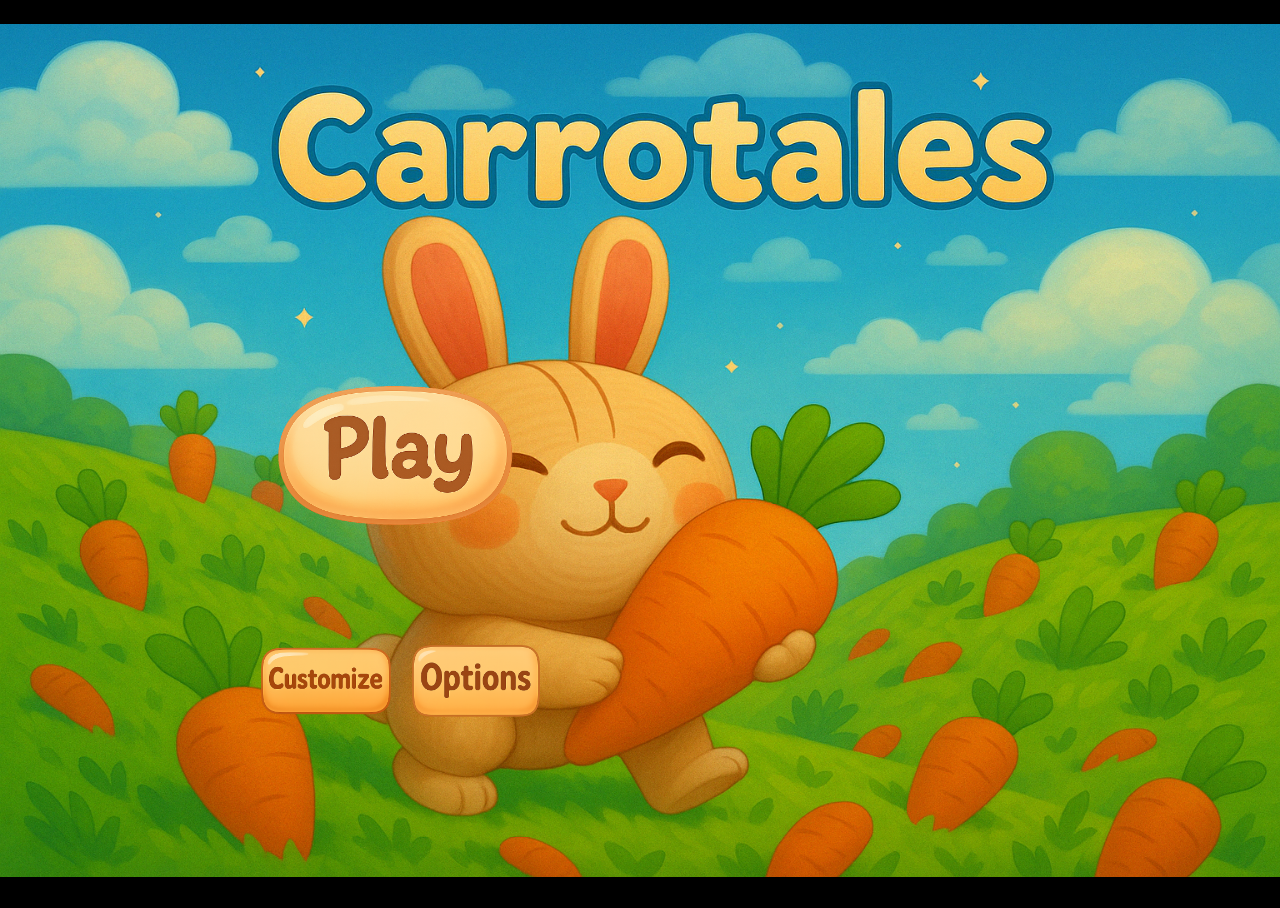
==== index.html @ 2b21bd96 "Add files via upload" ====
<!DOCTYPE html>
<html>
  <head>
    <meta charset="UTF-8" />
    <title>Carotales</title>
    <link rel="icon" type="image/png" href="images/fav.png">
    <script src="https://cdn.jsdelivr.net/npm/canvas-confetti@1.4.0/dist/confetti.browser.min.js"></script>
    <style>

    @font-face {
      font-family: 'MyGameFont';
      src: url('images/Londrina.otf') format('truetype');
      font-weight: normal;
      font-style: normal;
      
    }
      html, body {
        font-family: 'MyGameFont', sans-serif;
        width: 100%;
        height: 100%;
        margin: 0;
        overflow: hidden;
        font-size: 35px;
        padding: 0;
      }
      body{background: url('./images/carotales.png') no-repeat center center fixed;
      background-color: #000;     
      background-size: contain;}
      #renderCanvas {
        width: 100%;
        height: 100%;
        z-index: 0;
        touch-action: none;
      }
      #timerDisplay {
        display : none
      }
      #menu {
  position: absolute;
  left: 20%;            /* déplace tout le menu à gauche */
  top: 35%;
  display: flex;
  flex-direction: column;
  align-items: flex-start;
  z-index: 100;
}
      #shopInterface {
      position: absolute;
      inset: 0;
      z-index: 200;
      background: rgba(0, 0, 0, 0.5);
      display: none; 
      flex-direction: row;
    }
    #shopInterface.show {
  display: flex; 
}

      #shopInterface .shop-left {
        flex: 1;
        background: url('images/shop.png') no-repeat center center;
        background-size: cover;
      }

      #shopInterface .shop-right {
        flex: 1;
        display: flex;
        flex-direction: column;
        align-items: flex-start;
        justify-content: flex-start;
        padding: 30px;
        overflow-y: auto;
      }
      #shopInterface.show .shop-right {
        height: 100%;
        box-sizing: border-box;
        

        padding: 10% 30px;
        
        display: flex;
        flex-direction: column;
        justify-content: space-between;
        align-items: center;
      }

      .shop-right .item {
        position: relative; 
        flex: 0 0 auto;
        width: 60%;
        margin: 0;
      }
      .shop-right .item img {
        transition: transform 0.2s ease;
      }
      .shop-right .item:hover img {
        transform: scale(1.1);
      }

      .shop-right .item .tooltip {
        position: absolute;
        bottom: 100%;
        left: 50%;
        transform: translateX(-50%);
        margin-bottom: 8px;
        padding: 6px 10px;
        background: rgba(0, 0, 0, 0.85);
        color: #fff;
        font-size: 14px;
        white-space: nowrap;
        border-radius: 4px;
        
        opacity: 0;
        pointer-events: none;
        transition: opacity 0.2s ease;
        z-index: 10;

        
        font-size: 20px;
        line-height: 1.4;
        padding: 10px 14px;
        min-width: 120px;
        text-align: center;
        border-radius: 6px;
      }

      .shop-right .item:hover .tooltip {
        opacity: 1;
      }

      #shopInterface .item {
        display: flex;
        align-items: center;
        margin-bottom: 20px;
      }
      #shopInterface .item img {
        width: 64px;
        height: 64px;
        margin-right: 15px;
        border-radius: 8px;
        box-shadow: 0 0 8px rgba(0,0,0,0.6);
      }
      #shopInterface .item button {
        flex: 1;
        padding: 10px 15px;
        font-size: 16px;
        cursor: pointer;
        border: none;
        border-radius: 5px;
        background: #ff8c00;
        color: #fff;
        transition: background .2s;
      }
      #shopInterface .item button:hover {
        background: #e07b00;
      }
      #scoreDisplay, #timerDisplay {
        position: absolute;
        top: 10px;
        right: 10px;
        z-index: 100;
        background: rgba(0, 0, 0, 0.5);
        padding: 10px;
        border-radius: 5px;
        color: white;
      }
      #timerDisplay {
        top: 60px;
      }
      #playButton {
  width: 280px;          /* taille souhaitée */
  margin-bottom: 16px;   /* espace sous Play */
}
    #playButton:hover { transform: scale(1.05); }
    #playButton:active {
      transform: scale(0.95);
    }  
    #skillsBar img{
      width:64px; height:64px;
      opacity:.9; border:2px solid #fff; border-radius:8px;
      box-shadow:0 0 8px rgba(0,0,0,.6);
}    
    #fishingInterface {
  display: none;
  position: absolute;
  inset: 0;
  /* Dégradé pastel orangé pour l’effet “dreamy” */
  background: linear-gradient(
    135deg,
    rgba(156, 127, 95, 0.85),  /* pêche très clair */
    rgba(129, 88, 26, 0.85)    /* orange doux */
  );
  /* Légère flouterie derrière pour un aspect onirique */
  backdrop-filter: blur(8px);
  align-items: center;
  justify-content: center;
  z-index: 300;
}

/* 2) Barre de pêche (le conteneur) */
#fishingBar {
  position: relative;
  width: 50px;
  height: 300px;
  /* Dégradé vertical carrot-orange */
  background: linear-gradient(
    135deg,
    #ff9c00,  /* orange foncé rappelant la carotte */
    #ffd27f   /* orange plus doux vers le bas */
  );
  border: 2px solid #ff8c00;       /* contour orange vif */
  border-radius: 25px;             /* coins arrondis pour l’aspect “carotte” */
  overflow: hidden;
  /* Ombre orangée diffusée pour le côté “dreamy” */
  box-shadow: 0 0 10px rgba(255, 165, 0, 0.5);
}

/* 3) Zone “rouge” à l’intérieur de la barre */
#fishingRedZone {
  position: absolute;
  width: 100%;
  height: 100px;                   /* conserve la hauteur d’origine */
  top: 100px;                      /* conserve la position d’origine */
  /* Teinte plus chaude qu’un rouge pur, tirant vers l’orange */
  background: rgba(255, 69, 0, 0.6);
  /* Encadrement léger pour renforcer la zone */
  border-top: 2px solid #ff4500;
  border-bottom: 2px solid #ff4500;
}

/* 4) Poignée (handle) de pêcheur */
#fishingHandle {
  position: absolute;
  width: 100%;
  height: 20px;                    /* conserve la hauteur d’origine */
  background: #fffafa;             /* très clair, presque ivoire */
  bottom: 0;                       /* conserve la position d’origine */
  border-radius: 4px;              /* coins légèrement arrondis */
  border: 1px solid #ff8c00;       /* contour orange pour la cohérence */
  box-shadow: 0 0 5px rgba(255, 165, 0, 0.6);
}

    #introInterface {
    display: none;
    position: absolute;
    inset: 0;
    background: rgba(10, 10, 30, 0.8);
    backdrop-filter: blur(5px);
    z-index: 1000;

    align-items: center;
    justify-content: center;
    padding: 20px;
    }

    #introInterface .card {
      max-width: 500px;
      background: rgba(255, 255, 255, 0.1);
      border-radius: 16px;
      box-shadow: 0 8px 32px rgba(0, 0, 0, 0.4);
      padding: 30px 25px;
      text-align: center;
      color: #fff;
      font-family: 'MyGameFont', sans-serif;
      animation: fadeIn 0.6s ease-out;
    }

    #introInterface .card h2 {
      margin-bottom: 15px;
      font-size: 2rem;
      text-shadow: 0 2px 6px rgba(0,0,0,0.5);
    }

    #introInterface .card p {
      line-height: 1.5;
      margin-bottom: 25px;
      font-size: 1.1rem;
    }

    #introInterface .btn-continue {
      background: linear-gradient(135deg, #ff9de2 0%, #fad0c4 100%);
      border: none;
      border-radius: 30px;
      padding: 12px 30px;
      font-size: 1.1rem;
      color: #222;
      cursor: pointer;
      box-shadow: 0 4px 12px rgba(0,0,0,0.3);
      transition: transform 0.2s, box-shadow 0.2s;
    }
    #introInterface .btn-continue:hover {
      transform: translateY(-2px) scale(1.02);
      box-shadow: 0 6px 16px rgba(0,0,0,0.4);
    }
    #introInterface .btn-continue:active {
      transform: translateY(1px) scale(0.98);
    }

    #shopInterface #closeShopBtn {
        position: absolute;
        bottom: 20px;
        right: 20px;
        padding: 10px 15px;
        font-size: 16px;
        border: none;
        border-radius: 5px;
        background: #ff4c4c;
        color: #fff;      
        cursor: pointer;
        transition: background .2s;
        z-index: 10;
      }
      #shopInterface #closeShopBtn:hover {
        background: #e03c3c;
      }

      #loseMenu {
        display: none; 
        position: absolute;
        inset: 0; 
        background: rgba(250,240,255,0.9);
        backdrop-filter: blur(4px);
        flex-direction: column;
        align-items: center;
        justify-content: center;
        z-index: 10000;
      }
      #shopEurosDisplay {
  width: 100%;
  text-align: right;
  margin-bottom: 20px;
  font-size: 1.2rem;
  color: white;
  text-shadow: 0 0 4px rgba(0,0,0,0.7);
}
      #loseMenu h1 {
        font-size: 4rem;
        color: #9b59b6;
        text-shadow: 0 0 20px rgba(155,89,182,0.6);
        margin-bottom: 1rem;
        font-family: 'MyGameFont', sans-serif;
      }
      #loseMenu button {
        padding: 12px 24px;
        font-size: 1.5rem;
        color: #fff;
        background: linear-gradient(135deg, #ffd1dc, #ff9ff3);
        border: none;
        border-radius: 12px;
        box-shadow: 0 4px 12px rgba(0,0,0,0.2);
        cursor: pointer;
        transition: transform 0.2s;
      }
      #loseMenu button:hover {
        transform: scale(1.05);
      }
      #loseMenu button:active {
        transform: scale(0.95);
      }
      #endScreen {
  position: fixed;
  inset: 0;
  display: none;
  background: transparent;     /* <- transparent now */
  justify-content: center;
  align-items: center;
  z-index: 1000;
}
#endScreen.visible {
  display: flex;
}

/* La card garde le fond semi‑opaque */
#endScreen .card {
  text-align: center;
  background: rgba(255,255,255,0.9);  /* only the card */
  padding: 40px 60px;
  border-radius: 16px;
  box-shadow: 0 8px 24px rgba(0,0,0,0.2);
}
#endScreen .card h1 {
  font-size: 3rem;
  color: #9c27b0;
  text-shadow: 0 0 8px rgba(156,39,176,0.6);
  margin-bottom: 0.5em;
}
#endScreen .card p {
  font-size: 1.25rem;
  margin-bottom: 1.5em;
  color: #555;
}
#endScreen .card button {
  padding: 12px 24px;
  font-size: 1.1rem;
  background: linear-gradient(135deg, #ff9de2, #fad0c4);
  border: none;
  border-radius: 30px;
  cursor: pointer;
  transition: transform 0.2s;
}
#promptDiv {
  position: absolute;
  top: 50%;
  left: 50%;
  transform: translate(-50%, -50%);
  
  padding: 1.5rem 3rem;
  max-width: 80%;
  
  /* fond pastel semi-transparent avec léger flou */
  background: linear-gradient(135deg,
    rgba(182, 126, 220, 0.6),
    rgba(116, 185, 255, 0.6)
  );
  backdrop-filter: blur(10px);
  
  /* bordure douce et arrondie */
  border: 2px solid rgba(255, 255, 255, 0.8);
  border-radius: 1.5rem;
  
  /* texte large, centré et lumineux */
  font-size: 2.5rem;
  color: #ffffff;
  text-align: center;
  text-shadow: 0 0 8px rgba(255, 255, 255, 0.9);
  
  /* ombre portée pour l’effet glow */
  box-shadow: 0 0 20px rgba(182, 126, 220, 0.7),
              0 0 30px rgba(116, 185, 255, 0.5);
  
  /* une police cursive ou légère pour l’ambiance */
  font-family: 'Caveat', cursive, sans-serif;
  z-index: 1000;
  pointer-events: none; /* pour ne pas bloquer le clic */
}
#promptDiv:empty {
  display: none;
}
#endScreen .card button:hover {
  transform: translateY(-2px) scale(1.05);
}
#endScreen .card button:active {
  transform: translateY(1px) scale(0.98);
}

/* Styles pour faire ressortir le bouton “Niveau Suivant” */
#item-niveauSuivant img {
  /* légère oscillation de taille sur l’icône */
  animation: pulse 1.5s ease-in-out infinite;
}

#item-niveauSuivant button {
  background: linear-gradient(45deg, #ff9f1c, #ffbf69);
  color: #fff;
  font-size: 1.25rem;
  padding: 12px 24px;
  border: 2px solid #fff;
  border-radius: 8px;
  box-shadow: 0 0 12px rgba(255, 191, 105, 0.8);
  cursor: pointer;
  transition: transform 0.2s ease, box-shadow 0.2s ease;
  animation: pulse 1.5s ease-in-out infinite;
}

#item-niveauSuivant button:hover {
  transform: scale(1.05);
  box-shadow: 0 0 16px rgba(255, 191, 105, 1);
}
/* ========== Panneau global ========== */
/* ===================== Panneau plein écran ===================== */
#customizePanel {
  display: none;
  position: fixed;           /* reste calé à l’écran */
  top: 5vh;                  /* 5% du haut */
  left: 5vw;                 /* 5% du côté gauche */
  right: 5vw;                /* 5% du côté droit */
  bottom: 5vh;               /* 5% du bas */
  background: rgba(255, 240, 255, 0.85);
  backdrop-filter: blur(8px);
  border-radius: 12px;
  box-shadow: 0 8px 24px rgba(180, 120, 255, 0.3);
  overflow-y: auto;          /* scroll si besoin */
  padding: 20px;
  font-family: 'Caveat', cursive;
  color: #4c004c;
}

/* Titre centré */
#customizePanel h3 {
  margin: 0 0 16px;
  font-size: 1.8em;
  text-align: center;
}

/* Fieldsets larges */
#customizePanel fieldset {
  background: rgba(255, 255, 255, 0.6);
  border: none;
  border-radius: 10px;
  padding: 12px 16px;
  margin-bottom: 20px;
}

/* Texte de légende */
#customizePanel legend {
  font-weight: bold;
  font-size: 1.2em;
  padding: 0 6px;
}

/* Boutons */
#customizePanel button {
  cursor: pointer;
  background: linear-gradient(135deg, #ff9de2 0%, #fad0c4 100%);
  border: none;
  border-radius: 8px;
  padding: 10px 24px;
  font-size: 1em;
  color: #4c004c;
  margin: 12px 8px 0 0;
  transition: transform 0.2s, box-shadow 0.2s;
}
#customizePanel button:hover {
  transform: translateY(-2px) scale(1.02);
  box-shadow: 0 6px 16px rgba(180, 120, 255, 0.6);
}

/* ========== Options + icônes ========== */
.accessory-option {
  display: flex;
  align-items: center;
  justify-content: space-between;
  padding: 6px 8px;
  border-radius: 6px;
  margin-bottom: 8px;
  transition: background 0.2s;
}
.accessory-option:hover {
  background: rgba(255, 200, 255, 0.3);
}

/* Regroupe le radio et le label */
.accessory-option input {
  margin: 0;
  margin-right: 8px;
}

/* Texte de l’option */
.accessory-option span {
  flex-grow: 1;     /* prend l’espace central */
  text-align: left;
}

/* Icônes réduites */
.accessory-option img {
  width: 24px;
  height: 24px;
  margin-left: 12px;
  filter: drop-shadow(0 0 3px rgba(200, 150, 255, 0.6));
  transition: transform 0.2s;
}
.accessory-option:hover img {
  transform: scale(1.1);
}

/* 1) Toujours au-dessus du menu */
#customizePanel {
  z-index: 1000;  /* > 100 de #menu */
}

/* 2) Enlève les <br> sous les labels */
#customizePanel br {
  display: none;
}

/* 3) Passe chaque fieldset en grille compacte */
#customizePanel fieldset {
  display: grid;
  grid-template-columns: repeat(2, 1fr); /* 2 colonnes égales */
  gap: 6px 12px;                         /* petit espacement */
  padding: 8px;
}

/* 4) Fais des labels flex pour aligner radio / texte / icône */
#customizePanel fieldset > label {
  display: flex;
  align-items: center;
  justify-content: space-between;
  padding: 4px;
  background: rgba(255,255,255,0.6);
  border-radius: 6px;
  cursor: pointer;
}

/* 5) Icônes vraiment petites */
#customizePanel fieldset > label img {
  width: 80px;
  height: 80px;
  margin-left: 6px;
  filter: drop-shadow(0 0 2px rgba(200,150,255,0.6));
}

/* 6) Ajuste l’espacement interne si besoin */
#customizePanel {
  padding: 12px;
}
#customizeBtn {
  width: 280px;
  height: auto;
  cursor: pointer;
  transition: transform .15s ease;
}

#customizeBtn:hover {
  transform: scale(1.05);
}
#menuActions {
  display: flex;
  gap: 10px;             /* espace entre Customize et Options */
} 
#customizeBtn,
#optionBtn {
  width: 140px;          /* moitié de la taille du Play par exemple */
}

#customizeBtn:active {
  transform: scale(0.95);
}

#optionBtn {
  width: 280px;
  height: auto;
  cursor: pointer;
  transition: transform .15s ease;
}

#optionBtn:hover {
  transform: scale(1.05);
}

#optionBtn:active {
  transform: scale(0.95);
}

#optionsPanel {
  display: none;                   /* reste masqué tant qu’on ne clique pas */
  position: fixed;                 /* plein écran, comme #customizePanel */
  top: 5vh;                        /* 5 % depuis le haut */
  left: 5vw;                       /* 5 % depuis la gauche */
  right: 5vw;                      /* 5 % depuis la droite */
  bottom: 5vh;                     /* 5 % depuis le bas */
  background: rgba(255, 240, 255, 0.85);   /* ton pastel semi-opaque */
  backdrop-filter: blur(8px);      /* même flou que pour custom */
  border-radius: 12px;             /* arrondis généreux */
  box-shadow: 0 8px 24px rgba(180, 120, 255, 0.3);  /* ombre colorée */
  overflow-y: auto;                /* scroll si besoin */
  padding: 20px;                   
  font-family: 'Caveat', cursive;  /* même typo que custom */
  color: #4c004c;                  /* même palette violette */
  text-align: center;
  z-index: 1000;                   /* au-dessus du menu */
  flex-direction: column;          
  gap: 16px;
}

/* En-tête identique à h3 de custom */
#optionsHeader {
  width: 64px;
  margin: 0 auto;
}

/* Image de commandes plus grande */
#commandsContainer {
  background: rgba(255, 255, 255, 0.6);
  padding: 12px;
  border-radius: 10px;
}
#commandsImage {
  max-width: 100%;
  display: block;
  margin: 0 auto;
}

/* Label & checkbox */
#cheatLabel {
  font-size: 1.4em;
  display: flex;
  align-items: center;
  justify-content: center;
  gap: 12px;
}
#cheatCheckbox {
  width: 24px;
  height: 24px;
}

/* Bouton Fermer stylé comme dans customize */
#closeOptionsBtn {
  margin-top: auto;               /* pousse en bas du panneau */
  padding: 12px 24px;
  background: linear-gradient(135deg, #ff9de2, #fad0c4);
  border: none;
  border-radius: 8px;
  color: #4c004c;
  font-size: 1.1em;
  cursor: pointer;
  box-shadow: 0 4px 12px rgba(180, 120, 255, 0.3);
  transition: transform .2s, box-shadow .2s;
}
#closeOptionsBtn:hover {
  transform: translateY(-2px) scale(1.02);
  box-shadow: 0 6px 16px rgba(180, 120, 255, 0.6);
}
#closeOptionsBtn:active {
  transform: translateY(1px) scale(0.98);
}
#commandsImage {
  width: 72vw;    /* 60 % de la largeur de la fenêtre */
  height: auto;   /* pour garder les proportions */
}
#optionBtn {
  width: 140px;          /* moitié de la taille du Play par exemple */
}
#previewBox {
  position: fixed;
  top: 50%;
  left: 50%;
  transform: translate(-50%, -50%);
  display: none;            /* caché par défaut */
  z-index: 1100;            /* au-dessus de la plupart des éléments */
  pointer-events: none;     /* pour ne pas capturer la souris */
}

#previewBox img {
  max-width: 1000px;         /* ou la taille désirée */
  max-height: 1000px;
  border: 3px solid #4c004c;
  border-radius: 8px;
  background: white;        /* fond blanc pour bien détacher l’aperçu */
  box-shadow: 0 0 20px rgba(0, 0, 0, 0.3);
}

#miniGameInterface {
  display: none;
  position: fixed;
  top: 10vh;
  left: 5vw;
  right: 5vw;
  bottom: 10vh;
  background: rgba(255, 240, 255, 0.85);
  backdrop-filter: blur(8px);
  border-radius: 12px;
  box-shadow: 0 8px 24px rgba(180, 120, 255, 0.3);
  z-index: 300;
  padding: 20px;
  font-family: 'Caveat', cursive;
  color: #4c004c;

  /* NE PAS INCLURE display:flex ici ! */
  /* display: flex;
     flex-direction: column;
     gap: 20px;
     align-items: stretch; */
  overflow: hidden;
}

#miniGameInterface .mini-left {
  /* on laisse flex:1 ou rien ici, selon si vous voulez qu’il prenne tout l’espace restant */
  display: flex;
  flex-direction: column;
  align-items: flex-start;
  justify-content: flex-start;
}

/* Partie image, en dessous */
#miniGameInterface .mini-right {
  /* on indiquera la largeur ici, mais sans display:flex, car la flexbox sera définie en JS */
  width: 100%;
  overflow: hidden;
  display: flex;           /* Si vous voulez centrer l’image, on peut laisser le flex sur ce niveau */
  align-items: center;
  justify-content: center;
}

/* Contraintes pour l’image afin qu’elle ne dépasse jamais */
#miniGameInterface .mini-right img {
  max-width: 100%;
  max-height: 100%;
  object-fit: contain;
  border-radius: 8px;
  box-shadow: 0 0 8px rgba(0,0,0,0.4);
}

/* Titre h3 ajusté */
#miniGameInterface h3 {
  margin-top: 0;
  margin-bottom: 10px;
  font-size: 1.8em;
  color: #9b59b6;
  text-shadow: 0 0 4px rgba(255,255,255,0.7);
}

/* Paragraphe explicatif */
#miniGameInterface p {
  margin: 0 0 15px 0;
  font-size: 1.1em;
}

/* Boutons Roll / Leave */
#miniGameInterface button {
  cursor: pointer;
  background: linear-gradient(135deg, #ff9de2, #fad0c4);
  border: none;
  border-radius: 8px;
  padding: 10px 20px;
  font-size: 1em;
  color: #4c004c;
  margin-right: 10px;
  margin-bottom: 10px;
  transition: transform 0.2s, box-shadow 0.2s;
}
#miniGameInterface button:hover {
  transform: translateY(-2px) scale(1.02);
  box-shadow: 0 6px 16px rgba(180, 120, 255, 0.6);
}
#miniGameInterface button:active {
  transform: translateY(1px) scale(0.98);
}

/* Résultat des dés */
#miniGameInterface #diceResult {
  margin-top: 15px;
  font-size: 1.2em;
  color: #333;
}

/* Vous pouvez affiner ces styles dans votre <style> existant */
#volumeInterface {
  box-shadow: 0 0 20px rgba(0, 0, 0, 0.7);
}
#musicVolumeSlider {
  -webkit-appearance: none;
  height: 6px;
  border-radius: 3px;
  background: #555;
  outline: none;
}
#musicVolumeSlider::-webkit-slider-thumb {
  -webkit-appearance: none;
  width: 16px;
  height: 16px;
  background: #ff8c00;
  border-radius: 50%;
  cursor: pointer;
  box-shadow: 0 0 5px rgba(0,0,0,0.5);
}

#shopEurosDisplay {
  display: inline-block;
  width: auto;
  padding: 10px 20px;
  margin-bottom: 20px;
  background: linear-gradient(135deg, rgba(255, 182, 193, 0.8), rgba(186, 85, 211, 0.7));
  color: white;
  border-radius: 12px;
  box-shadow: 0 4px 10px rgba(123, 104, 238, 0.5);
  font-size: 1.3rem;
  text-align: center;
  position: relative;
  transform: rotate(-2deg);
  backdrop-filter: blur(5px);
}

#shopEurosDisplay::before {
  content: "✨";
  position: absolute;
  top: -8px;
  left: -40px;
  font-size: 1.5rem;
  transform: rotate(15deg);
}

#shopEurosDisplay::after {
  content: "🥕";
  position: absolute;
  bottom: -10px;
  right: -50px;
  font-size: 1.8rem;
  transform: rotate(-10deg);
}






/* Keyframes pour l’effet “pulse” */
@keyframes pulse {
  0%, 100% { transform: scale(1); }
  50%      { transform: scale(1.1); }
}

    @keyframes fadeIn {
      from { opacity: 0; transform: translateY(10px); }
      to   { opacity: 1; transform: translateY(0); }
    }
    </style>
    <script src="https://cdn.babylonjs.com/babylon.max.js"></script>
    <script src="https://cdn.babylonjs.com/loaders/babylon.glTF2FileLoader.min.js"></script>
    <script src="https://cdn.babylonjs.com/havok/HavokPlugin.js"></script>


  <script src="https://cdn.babylonjs.com/havok/HavokPhysics_umd.js"></script>
  </head>
  <body>
    <canvas id="renderCanvas"></canvas>
    <div id="menu">
  <img id="playButton" src="images/play.png" alt="Play DreamLand">
  <div id="menuActions">
    <img id="customizeBtn" src="images/custom.png" alt="Customize DreamLand">
    <img id="optionBtn"   src="images/option.png" alt="Options DreamLand">
  </div>
</div>
    <div id="introInterface">
      <div class="card">

        <h2>Welcome to Carrotales ! ✨</h2>
        <p>
          You play as an adventurous rabbit, your dream is to bite into the Sacred Carrot !<br>
          Pick up carrots, avoid enemies,<br>
          Fish, dice and unlock powers! <br>
          <em>Tip: take advantage of the first level to harvest a max of carrots!</em>
        </p>
        <button id="introContinue" class="btn-continue">
          Continue
        </button>
      </div>
    </div>

    <div id="previewBox">
    <img id="previewImg" src="" alt="Aperçu accessoire" />
  </div>

    <div id="loseMenu">
      <h1>You Lose !</h1>
      <button id="retryButton">Retry</button>
    </div>

    <div id="shopInterface">
      <div class="shop-left"></div>
    
      <div class="shop-right">
        <div id="shopEurosDisplay">
  Carrots : <span id="shopEurosAmount">0</span>
</div>
        <div class="item" id="item-buyRange">
          <img src="images/buyRange.png" alt="Buy Range">
          <div class="tooltip">Add 0.2 pick up range.</div>
          <button id="buyRange">Buy Range (10 carrots)</button>
        </div>
        <div class="item" id="item-buyFreeze">
          <div class="tooltip">Freeze all the enemies for 5 seconds. Cooldown : 60s. Key : a </div>
          <img src="images/gel.png" alt="Gel Ennemis">
          <button id="buyFreeze">Freeze all enemies (carrots)</button>
        </div>
        <div class="item" id="item-buySpeed">
          <img src="images/speed.png" alt="Speed Boost">
          <div class="tooltip">You speed is multiplied by 1.4 for 10 seconds. Cooldown : 60s. Key : r </div>
          <button id="buySpeed">Speed Boost (25 carottes)</button>
        </div>
        <div class="item" id="item-buyDonate">
          <img src="images/buyDonate.png" alt="Donner">
          <div class="tooltip">You see a tip jar on the stand. Maybe the owner will give you a smile ! </div>
          <button id="buyDonate">Tip 10 carrots</button>
        </div>
        <div class="item" id="item-buyCarrotLover">
          <img src="images/buyCarrotLover.png" alt="Carrot Lover">
          <div class="tooltip">Gain +1 carrot everytime you pick up carrots</div>
          <button id="buyCarrotLover">Carrot Lover (15 carottes)</button>
        </div>
        <div class="item" id="item-buyInsurance">
          <img src="images/buyInsurance.png" alt="Assurance‑vie">
          <div class="tooltip">You respawn instantly after dying in the void for 1 time during a level.</div>
          <button id="buyInsurance">Life Insurance (20 carrots)</button>
        </div>
        <div class="item" id="item-niveauSuivant">
          <img src="images/niveauSuivant.png" alt="Niveau Suivant">
          <button id="niveauSuivant">CLICK HERE to go to the Next Level</button>
        </div>
      </div>
      <button id="closeShopBtn">Close Shop</button>
    </div>
    
    
    <div id="timerDisplay">Time Left: <span id="timer"></span></div>

      <div id="timerDisplay"
           style="display:none; position:absolute; top:60px; right:10px; z-index:100;
                  background:rgba(0,0,0,0.5); padding:10px; border-radius:5px; color:white;font-family: 'MyGameFont', sans-serif;font-size:30px;">
        Time Left: <span id="timer">30</span>
      </div>
    <div id="interactPrompt"
     style="
       position: absolute;
       bottom: 80px;
       left: 50%;
       transform: translateX(-50%);
       background: rgba(0,0,0,0.7);
       color: white;
       padding: 5px 10px;
       border-radius: 5px;
       font-size: 18px;
       display: none;
       z-index: 100;font-family: 'MyGameFont', sans-serif;font-size:30px;
     ">
  E : interact
</div>

  <div id="customizePanel"  >
    <h3>Personnalisation</h3>

    <!-- Catégorie Tête -->
    <fieldset>
      <legend>Tête</legend>
      <label><input type="radio" name="Tete" value="none" checked> <span>Aucun</span><img src="images/Aucun.png" alt="Aucun"></label><br>
      <label><input type="radio" name="Tete" value="Couronne"> <span>Couronne</span><img src="images/Couronne.png" alt="Couronne"></label><br>
      <label><input type="radio" name="Tete" value="Anneau"> <span>Anneau</span><img src="images/Anneau.png" alt="Anneau"></label><br>
      <label><input type="radio" name="Tete" value="Perruque"> <span>Perruque</span><img src="images/Perruque.png" alt="Perruque"></label><br>
    </fieldset>

    <!-- Catégorie Visage -->
    <fieldset>
      <legend>Visage</legend>
      <label><input type="radio" name="Visage" value="none" checked> <span>Aucun</span><img src="images/Aucun.png" alt="Aucun"></label><br>
      <label><input type="radio" name="Visage" value="Nez"> <span>Nez</span><img src="images/Nez.png" alt="Nez"></label><br>
    </fieldset>

    <!-- Catégorie yeux -->
    <fieldset>
      <legend>Yeux</legend>
      <label><input type="radio" name="Yeux" value="none" checked> <span>Aucun</span><img src="images/Aucun.png" alt="Aucun"></label><br>
      <label><input type="radio" name="Yeux" value="Lunettes"> <span>Lunettes</span><img src="images/Lunettes.png" alt="Lunettes"></label><br>
      <label><input type="radio" name="Yeux" value="LunCarottes"> <span>Lunettes Carottes</span><img src="images/LunCarottes.png" alt="LunCarottes"></label><br>
    </fieldset>

    <!-- Catégorie Dos -->
    <fieldset>
      <legend>Dos</legend>
      <label><input type="radio" name="Dos" value="none" checked> <span>Aucun</span><img src="images/Aucun.png" alt="Aucun"></label><br>
      <label><input type="radio" name="Dos" value="Aile"> <span>Aile</span><img src="images/Aile.png" alt="Aile"></label><br>
      <label><input type="radio" name="Dos" value="SacCarotte"> <span>Sac Carotte</span><img src="images/SacCarotte.png" alt="SacCarotte"></label><br>
    </fieldset>

    <!-- Catégorie Pieds -->
    <fieldset>
      <legend>Pieds</legend>
      <label><input type="radio" name="Pieds" value="none" checked> <span>Aucun</span><img src="images/Aucun.png" alt="Aucun"></label><br>
      <label><input type="radio" name="Pieds" value="Chaussure"> <span>Chaussure</span><img src="images/Chaussure.png" alt="Chaussure"></label><br>
    </fieldset>

    <fieldset>
      <legend>Oreilles</legend>
      <label><input type="radio" name="Oreilles" value="none" checked> <span>Aucun</span><img src="images/Aucun.png" alt="Aucun"></label><br>
      <label><input type="radio" name="Oreilles" value="guirCar"> <span>Guirlandes Carottes</span><img src="images/guirCar.png" alt="guirCar"></label><br>
      <label><input type="radio" name="Oreilles" value="guirNoel"> <span>Guirlandes Noël</span><img src="images/guirNoel.png" alt="guirNoel"></label><br>
      <label><input type="radio" name="Oreilles" value="bouclesOreilles"> <span>Boucles d'Oreilles</span><img src="images/bouclesOreilles.png" alt="bouclesOreilles"></label><br>
    </fieldset>




    <!-- Boutons Fermer et Appliquer -->
    <div style="margin-top:15px;">
      <button id="closeCustomizeBtn"
              style="margin-right:10px; padding:8px 16px;">Close</button>
      <button id="applyCustomizeBtn"
              style="padding:8px 16px; background:#2196f3; color:#fff; border:none;">Apply changes</button>
    </div>
  </div>


  <!-- Options Panel -->
<div id="optionsPanel">
  <!-- En-tête : ton icône option.png -->

  <!-- Image explicative des commandes -->
  <div id="commandsContainer">
    <img src="images/commands.png" alt="Commandes DreamLand" id="commandsImage">
  </div>

  <!-- Cheat Mode checkbox -->
  <label id="cheatLabel">
    <input type="checkbox" id="cheatCheckbox">
    Cheat Mode (fly)
  </label>

  <!-- Bouton fermer -->
  <button id="closeOptionsBtn">Close</button>
</div>

<div id="eurosDisplay"
     style="display:none; position:absolute; top:10px; left:10px; z-index:100;
            background:rgba(0,0,0,0.5); padding:5px 10px; border-radius:5px; color:white;font-family: 'MyGameFont', sans-serif;font-size:30px;">
  Carrots : <span id="eurosAmount">0</span>
</div>
<div id="miniGameInterface">
  <div class="mini-left">
  <h3>Dice game ! ( 10 carrots per attempt)</h3>
  <p>Pay 10 carrots to roll 2 dice :</p>
  <div>
  <button id="playDiceBtn">Roll the dice</button>
  <button id="closeMiniGameBtn" style="margin-left:10px;">Leave</button>
  </div>
  <div id="diceResult" style="margin-top:15px;"></div>
  </div>

  <div class="mini-right">
    <img src="images/gain.png" alt="Tableau des gains">
  </div>
</div>
<div id="deathScreen"
     style="display:none; position:absolute; top:50%; left:50%;
            transform:translate(-50%,-50%); background:rgba(0,0,0,.8);
            color:#fff; padding:25px 40px; border-radius:8px;
            font-size:28px; text-align:center; z-index:400;font-family: 'MyGameFont', sans-serif;font-size:30px;">
  You are dead.<br>
  Respawning in <span id="respawnTimer">3</span>…
</div>
<div id="toast"
     style="display:none; position:absolute; top:20%; left:50%;
            transform:translateX(-50%); padding:12px 24px;
            background:rgba(0,0,0,.8); color:#fff; font-size:22px;
            border-radius:8px; z-index:500; pointer-events:none;">
</div>
<div id="skillsBar"
     style="display:none; position:absolute; bottom:10px; right:10px;
            z-index:150; gap:8px; height:70px; display:flex; align-items:end">
</div>

<div id="fishingInterface">

  <div id="fishingInstructions"
       style="width:300px;
              color:white;
              padding:20px;
              background:rgba(0,0,0,0.5);
              border-radius:8px;
              text-align:left;font-family: 'MyGameFont', sans-serif;font-size:30px;">
    <h3 style="margin-top:0;">How to Fish</h3>
    <p>Press F to move your bobber !</p>
    <p>To catch your prize, you have to keep the bobber in the orange area.</p>
  </div>

  <div id="fishingBar">
    <div id="fishingRedZone"></div>
    <div id="fishingHandle"></div>
  </div>

  
  <div id="fishingTimer"
       style="color:white;
              text-align:center;
              font-size:16px;
              line-height:1.4;">
    <div id="fishingTimerValue"
         style="margin-top:8px;
                padding:8px 12px;
                background:rgba(0,0,0,0.5);
                border:1px solid white;
                border-radius:4px;
                min-width:100px;font-family: 'MyGameFont', sans-serif;font-size:30px;">
      5 sec remaining
    </div>
  </div>

  <div id="endScreen">
    <div class="card">
      <h1>You finished the game!</h1>
      <p>Congratulations, brave rabbit! 🐰🥕✨</p>
      <button id="restartButton">Play Again</button>
    </div>
  </div>

  <button id="leaveFishingBtn"
          style="padding:10px 20px; font-size:16px; cursor:pointer; border:none; border-radius:5px; background:#ff8c00; color:#fff;font-family: 'MyGameFont', sans-serif;font-size:30px;">
    Leave
  </button>

</div>

<!-- Prompt d’interaction “E : Interagir” -->
<div id="interactPrompt"
     style="position:absolute; bottom:80px; left:50%; transform:translateX(-50%);
            background:rgba(0,0,0,0.7); color:white; padding:5px 10px;
            border-radius:5px; font-size:18px; display:none; z-index:100;font-family: 'MyGameFont', sans-serif;font-size:30px;">
  E : interagir
</div>

<!-- Bulles de dialogue et bouton de quête -->
<div id="dialogueBox" style="display:none; position:absolute;
     bottom:100px; left:50%; transform:translateX(-50%);
     background:rgba(0,0,0,0.8); color:white; padding:20px;
     border-radius:8px; max-width:300px; text-align:center; z-index:200;">
  <div id="dialogueText"></div>
  <button id="nextDialogBtn" style="margin-top:10px;font-family: 'MyGameFont', sans-serif;font-size:30px;">Next</button>
  <button id="acceptQuestBtn" style="margin-top:10px; display:none;font-family: 'MyGameFont', sans-serif;font-size:30px;">Accept quest</button>
</div>

<!-- Livre de quêtes (touche P) -->
<div id="questBook"
     style="display:none; position:absolute; top:50px; right:50px;
            width:300px; height:400px; overflow-y:auto;
            background:rgba(255,255,255,0.9); color:black;
            padding:15px; border-radius:8px; z-index:200;font-family: 'MyGameFont', sans-serif;font-size:30px;">
  <h3>Quests in progress</h3>
  <ul id="questList" style="list-style:none; padding:0;"></ul>
</div>

<div id="questBookIcon"
     style="display:none;
            position:absolute;
            top:110px;            /* même top que #timerDisplay */
            right:10px;          /* aligné à droite */
            z-index:110;">
  <img src="images/questbook.png"
       alt="Quest Book"
       style="width:96px; height:96px;" />
</div>

<!-- Interface Volume (HTML complet avec deux sliders) -->
<div id="volumeInterface" style="
     display: none;
     position: absolute;
     top: 50%;
     left: 50%;
     transform: translate(-50%, -50%);
     background: rgba(0, 0, 0, 0.8);
     padding: 20px 30px;
     border-radius: 8px;
     color: white;
     text-align: center;
     z-index: 1000;
     font-family: 'MyGameFont', sans-serif;
     font-size: 24px;
">
  <!-- Slider Musique -->
  <label for="musicVolumeSlider" style="display: block; margin-bottom: 20px;">
    Volume Musique :
    <input type="range"
       id="musicVolumeSlider"
       min="0"
       max="0.5"
       step="0.01"
       value="0.25"
       style="width: 250px; margin-left: 10px;" />
  </label>

  <!-- Slider Effets -->
  <label for="effectVolumeSlider" style="display: block; margin-bottom: 20px;">
    Volume Effets :
    <input type="range"
       id="effectVolumeSlider"
       min="0"
       max="2"
       step="0.01"
       style="width: 250px; margin-left: 10px;" />
  </label>

  <!-- Bouton Fermer -->
  <button id="closeVolumeBtn" style="
    margin-top: 10px;
    padding: 8px 16px;
    font-size: 18px;
    background: #ff8c00;
    color: #fff;
    border: none;
    border-radius: 5px;
    cursor: pointer;
  ">
    Fermer
  </button>
</div>
<div id="promptDiv" style="position:absolute; top:10px; left:50%; transform:translateX(-50%); color:white; font-family:sans-serif;"></div>



<!-- 1) On crée un objet Audio pour le son de menu -->
<script>
  const menuClickAudio = new Audio("images/menuclick.wav");
  menuClickAudio.volume = 0.5;
  menuClickAudio.preload = "auto";

  // 2) On crée un objet Audio pour le son de sélection dans le customizePanel
  const selectAudio = new Audio("images/menuclick.mp3");
  selectAudio.volume = 0.5;
  selectAudio.preload = "auto";
</script>

<script>
  window.addEventListener("DOMContentLoaded", () => {
    // ─────────── Sons de Menu ───────────
    const menuButtons = [
      "playButton",
      "optionBtn",
      "customizeBtn",
      "closeCustomizeBtn",
      "applyCustomizeBtn",
      "closeOptionsBtn"
    ];

    menuButtons.forEach(id => {
      const btn = document.getElementById(id);
      if (btn) {
        btn.addEventListener("click", () => {
          menuClickAudio.currentTime = 0;
          menuClickAudio.play().catch(err => {
            console.warn("Impossible de jouer menuclick.mp3 : ", err);
          });

          if (id === "playButton") {
            console.log("Bouton Jouer cliqué — affichage de l'intro");
            document.getElementById("menu").style.display = "none";
            document.getElementById("introInterface").style.display = "flex";
          }
          // Les autres boutons conservent leur logique existante…
        });
      }
    });

    // ─────────── Son de Sélection (customizePanel) ───────────
    // On cible tous les <input type="radio"> à l’intérieur de #customizePanel
    const radios = document.querySelectorAll("#customizePanel input[type='radio']");
    radios.forEach(radio => {
      radio.addEventListener("change", () => {
        // Dès qu’un radio change (clic sur une option), on joue selectAudio
        selectAudio.currentTime = 0;
        selectAudio.play().catch(err => {
          console.warn("Impossible de jouer select.mp3 : ", err);
        });
      });
    });

    // Optionnel : si vous voulez aussi jouer le son au clic sur le <label> lui-même
    // (au cas où vous cliquez sur l’image ou le texte, pas directement sur l’input),
    // on peut binder sur tous les <label> de #customizePanel :
    const labels = document.querySelectorAll("#customizePanel label");
    labels.forEach(lbl => {
      lbl.addEventListener("click", () => {
        // On donne un petit délai pour laisser le change sur le radio se déclencher en premier,
        // mais si le change n'a pas encore eu lieu, on joue de toute façon.
        setTimeout(() => {
          selectAudio.currentTime = 0;
          selectAudio.play().catch(err => {
            console.warn("Impossible de jouer select.mp3 : ", err);
          });
        }, 10);
      });
    });
  });
</script>

    <script type="module" src="js/main.js"></script>
    <script src="js/NPC.js"></script>
  </body>
</html>
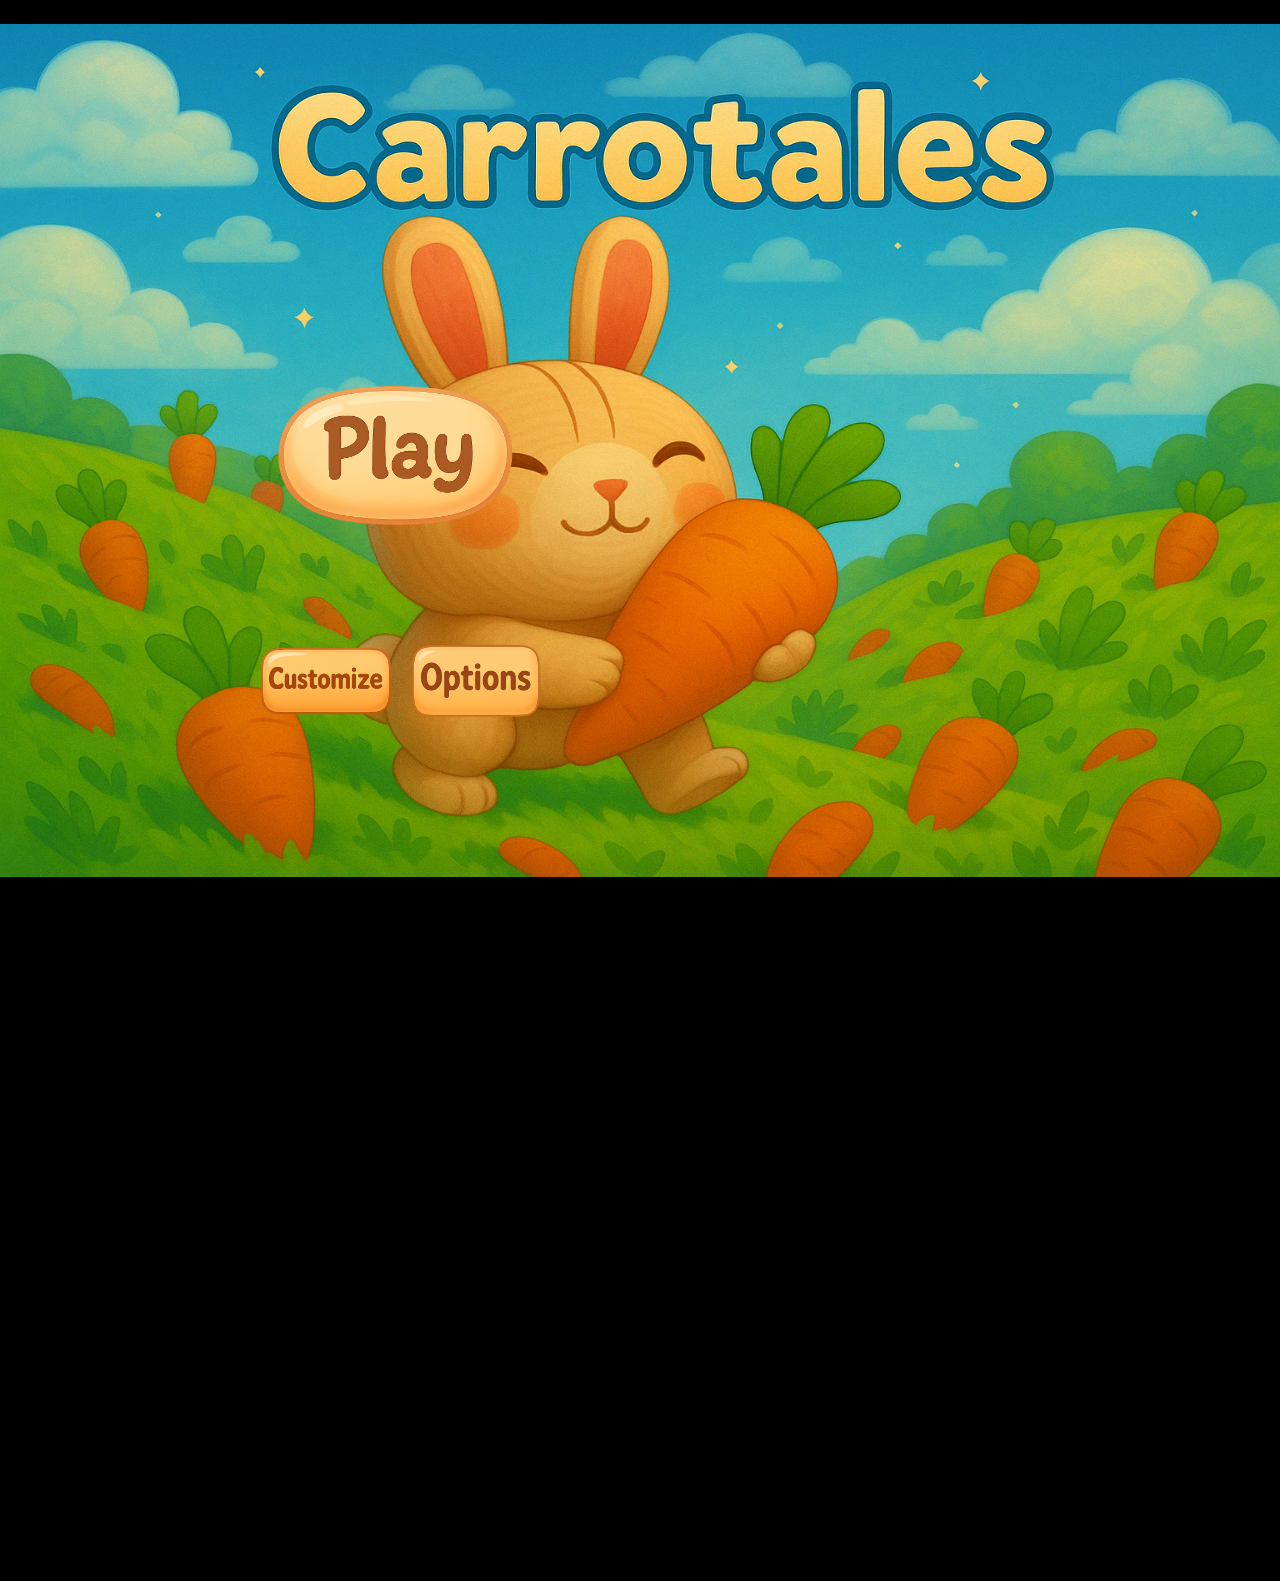
==== commit 5c9d94a2: "Update index.html" ====
--- a/index.html
+++ b/index.html
@@ -240,42 +240,44 @@
   box-shadow: 0 0 5px rgba(255, 165, 0, 0.6);
 }
 
-    #introInterface {
-    display: none;
-    position: absolute;
-    inset: 0;
-    background: rgba(10, 10, 30, 0.8);
-    backdrop-filter: blur(5px);
-    z-index: 1000;
-
-    align-items: center;
-    justify-content: center;
-    padding: 20px;
-    }
-
     #introInterface .card {
-      max-width: 500px;
-      background: rgba(255, 255, 255, 0.1);
-      border-radius: 16px;
-      box-shadow: 0 8px 32px rgba(0, 0, 0, 0.4);
-      padding: 30px 25px;
-      text-align: center;
-      color: #fff;
-      font-family: 'MyGameFont', sans-serif;
-      animation: fadeIn 0.6s ease-out;
-    }
-
-    #introInterface .card h2 {
-      margin-bottom: 15px;
-      font-size: 2rem;
-      text-shadow: 0 2px 6px rgba(0,0,0,0.5);
-    }
-
-    #introInterface .card p {
-      line-height: 1.5;
-      margin-bottom: 25px;
-      font-size: 1.1rem;
-    }
+  width: 90%;            /* occuper 90 % de la largeur disponible */
+  max-width: 500px;      /* mais ne jamais dépasser 500px sur grand écran */
+  background: rgba(255, 255, 255, 0.1);
+  border-radius: 16px;
+  box-shadow: 0 8px 32px rgba(0, 0, 0, 0.4);
+  padding: 20px 15px;    /* réduire légèrement le padding */
+  text-align: center;
+  color: #fff;
+  font-family: 'MyGameFont', sans-serif;
+  animation: fadeIn 0.6s ease-out;
+  box-sizing: border-box; /* inclure le padding dans la largeur */
+}
+
+/* 2) Titre et paragraphe plus petits sur petits écrans */
+#introInterface .card h2 {
+  margin-bottom: 15px;
+  font-size: 1.5rem;     /* ex. 1.5 × 16px = 24px */
+  text-shadow: 0 2px 6px rgba(0,0,0,0.5);
+}
+#introInterface .card p {
+  line-height: 1.4;
+  margin-bottom: 20px;
+  font-size: 1rem;       /* ex. 1 × 16px = 16px */
+}
+
+/* 3) Si vous voulez encore plus de réactivité, on ajoute une media query */
+@media (max-width: 600px) {
+  #introInterface .card {
+    padding: 15px 10px;  /* on compresse encore */
+  }
+  #introInterface .card h2 {
+    font-size: 1.2rem;   /* encore plus petit */
+  }
+  #introInterface .card p {
+    font-size: 0.9rem;
+  }
+}
 
     #introInterface .btn-continue {
       background: linear-gradient(135deg, #ff9de2 0%, #fad0c4 100%);
@@ -676,10 +678,13 @@
   border-radius: 10px;
 }
 #commandsImage {
-  max-width: 100%;
+  width: 60vw;       /* réduit à 40 % de la largeur de la fenêtre */
+  max-width: 40%;  /* au maximum 400 px de large */
+  height: auto;      /* garde le ratio de l’image */
   display: block;
-  margin: 0 auto;
-}
+  margin: 0 auto;    /* centre l’image dans son conteneur */
+}
+
 
 /* Label & checkbox */
 #cheatLabel {
@@ -1047,7 +1052,6 @@
     <fieldset>
       <legend>Dos</legend>
       <label><input type="radio" name="Dos" value="none" checked> <span>Aucun</span><img src="images/Aucun.png" alt="Aucun"></label><br>
-      <label><input type="radio" name="Dos" value="Aile"> <span>Aile</span><img src="images/Aile.png" alt="Aile"></label><br>
       <label><input type="radio" name="Dos" value="SacCarotte"> <span>Sac Carotte</span><img src="images/SacCarotte.png" alt="SacCarotte"></label><br>
     </fieldset>
 
@@ -1200,7 +1204,7 @@
 <div id="dialogueBox" style="display:none; position:absolute;
      bottom:100px; left:50%; transform:translateX(-50%);
      background:rgba(0,0,0,0.8); color:white; padding:20px;
-     border-radius:8px; max-width:300px; text-align:center; z-index:200;">
+     border-radius:8px; max-width:450px; text-align:center; z-index:200;">
   <div id="dialogueText"></div>
   <button id="nextDialogBtn" style="margin-top:10px;font-family: 'MyGameFont', sans-serif;font-size:30px;">Next</button>
   <button id="acceptQuestBtn" style="margin-top:10px; display:none;font-family: 'MyGameFont', sans-serif;font-size:30px;">Accept quest</button>
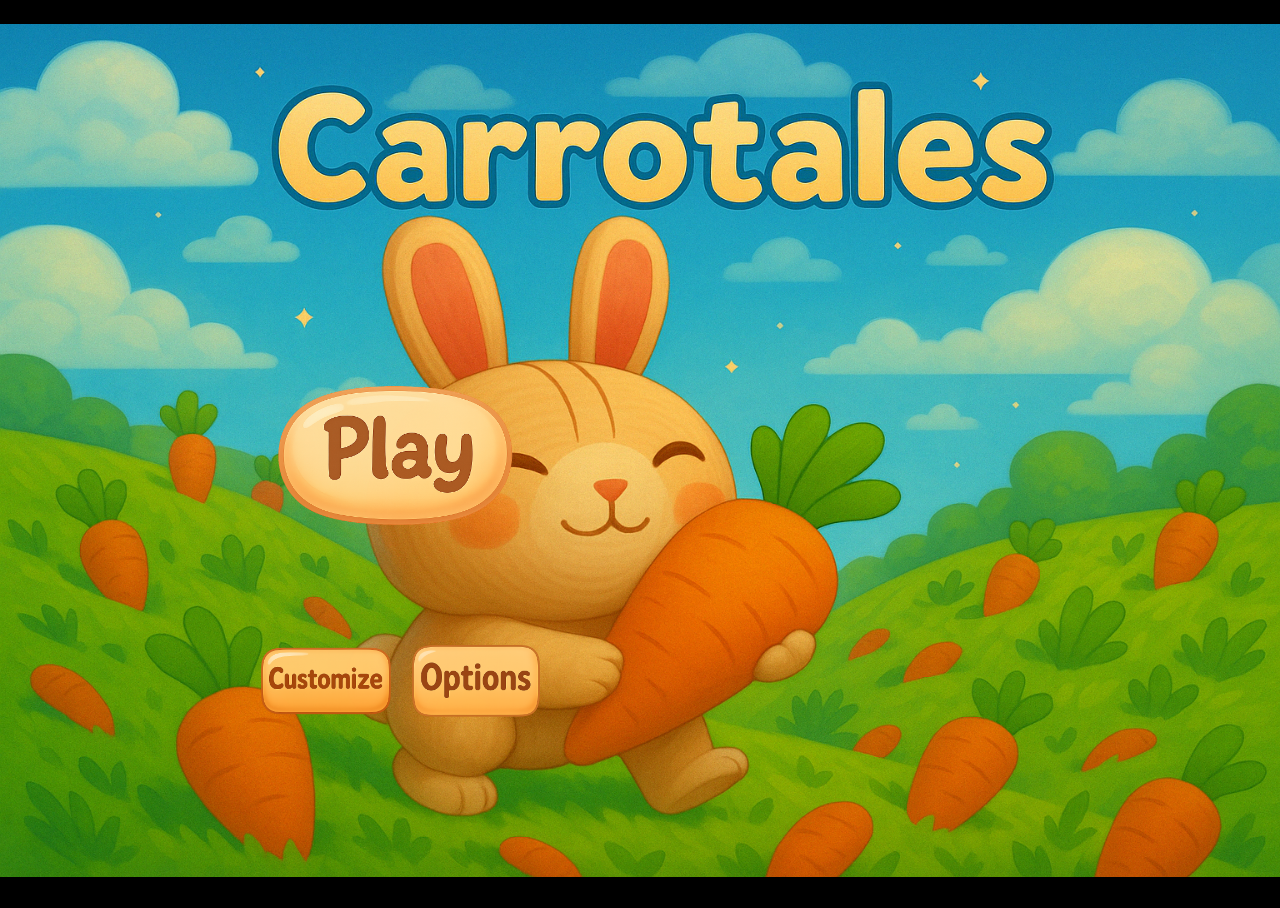
==== commit a3110287: "Update index.html" ====
--- a/index.html
+++ b/index.html
@@ -4,6 +4,7 @@
     <meta charset="UTF-8" />
     <title>Carotales</title>
     <link rel="icon" type="image/png" href="images/fav.png">
+    <meta name="viewport" content="width=device-width, initial-scale=1.0" />
     <script src="https://cdn.jsdelivr.net/npm/canvas-confetti@1.4.0/dist/confetti.browser.min.js"></script>
     <style>
 
@@ -239,6 +240,19 @@
   border: 1px solid #ff8c00;       /* contour orange pour la cohérence */
   box-shadow: 0 0 5px rgba(255, 165, 0, 0.6);
 }
+
+    #introInterface {
+    display: none;
+    position: absolute;
+    inset: 0;
+    background: rgba(10, 10, 30, 0.8);
+    backdrop-filter: blur(5px);
+    z-index: 1000;
+
+    align-items: center;
+    justify-content: center;
+    padding: 20px;
+    }
 
     #introInterface .card {
   width: 90%;            /* occuper 90 % de la largeur disponible */
@@ -684,7 +698,6 @@
   display: block;
   margin: 0 auto;    /* centre l’image dans son conteneur */
 }
-
 
 /* Label & checkbox */
 #cheatLabel {
@@ -1052,6 +1065,7 @@
     <fieldset>
       <legend>Dos</legend>
       <label><input type="radio" name="Dos" value="none" checked> <span>Aucun</span><img src="images/Aucun.png" alt="Aucun"></label><br>
+      <label><input type="radio" name="Dos" value="Aile"> <span>Aile</span><img src="images/Aile.png" alt="Aile"></label><br>
       <label><input type="radio" name="Dos" value="SacCarotte"> <span>Sac Carotte</span><img src="images/SacCarotte.png" alt="SacCarotte"></label><br>
     </fieldset>
 
